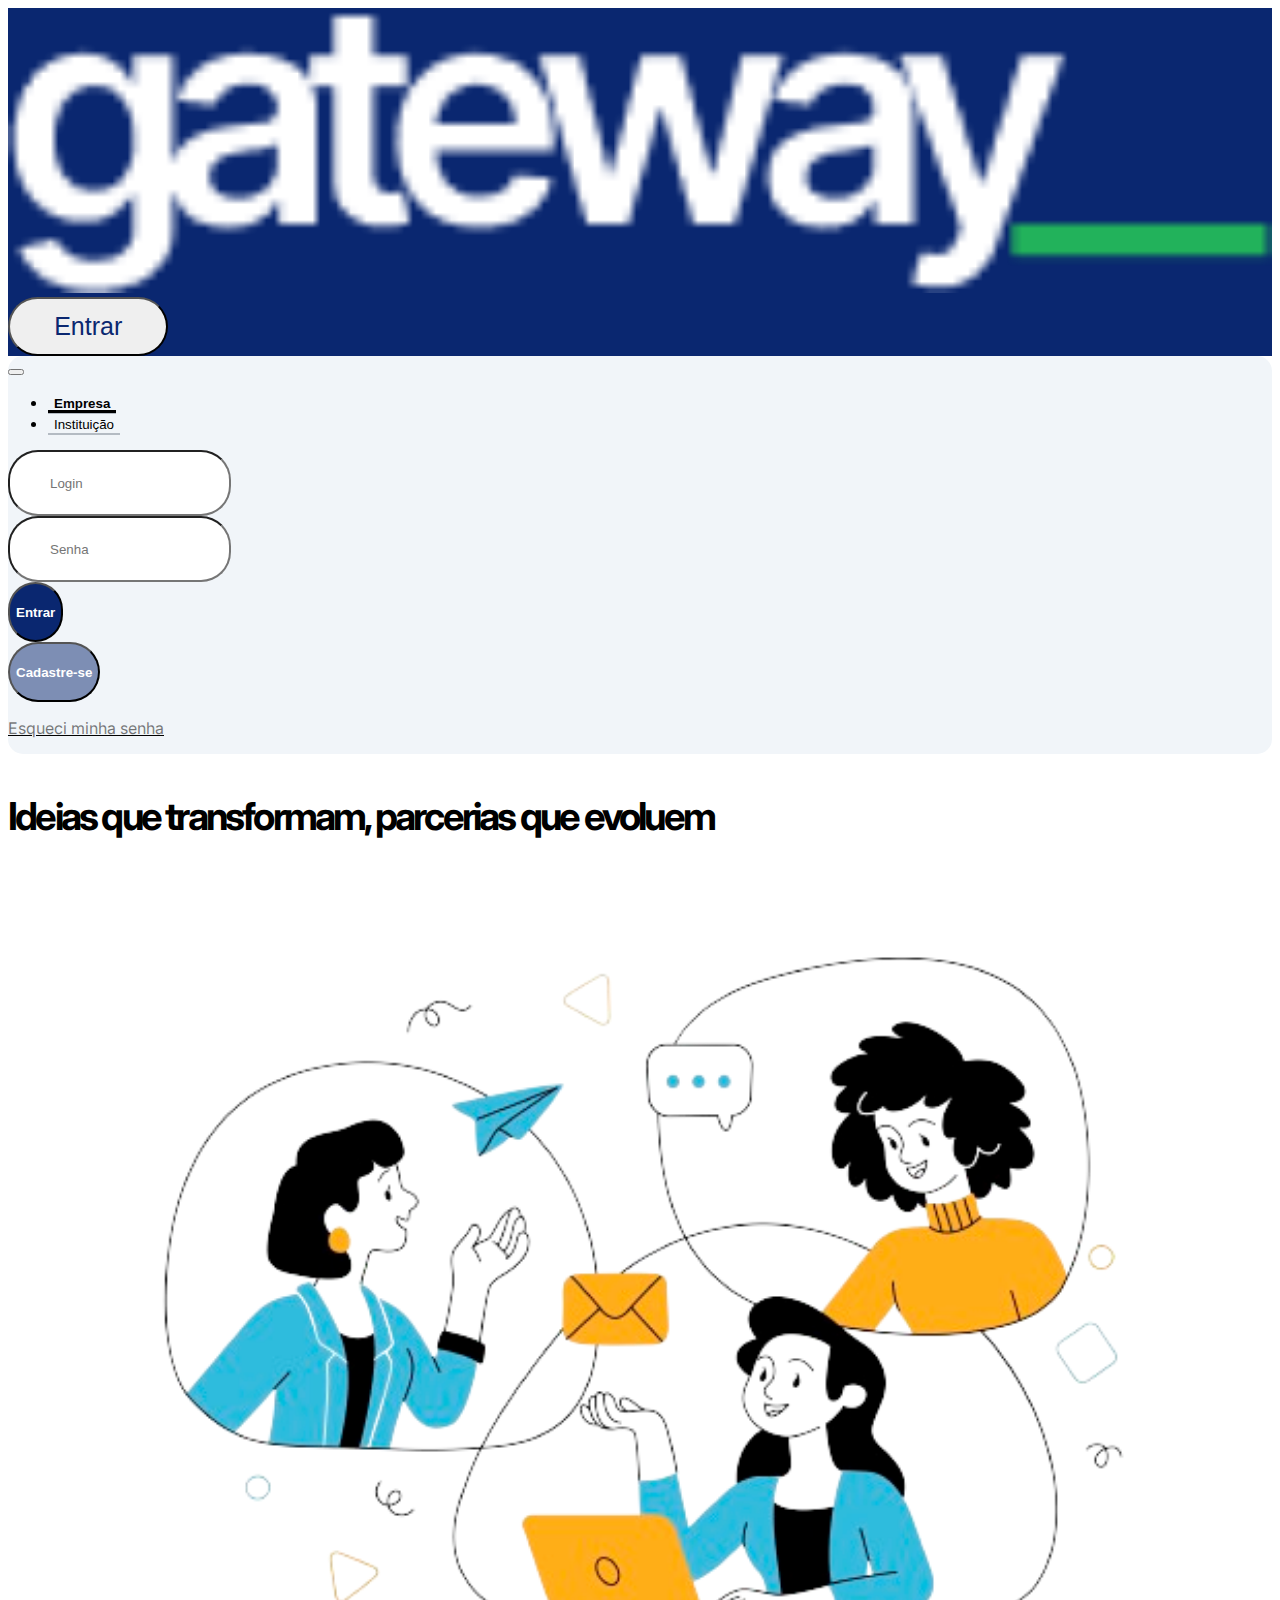
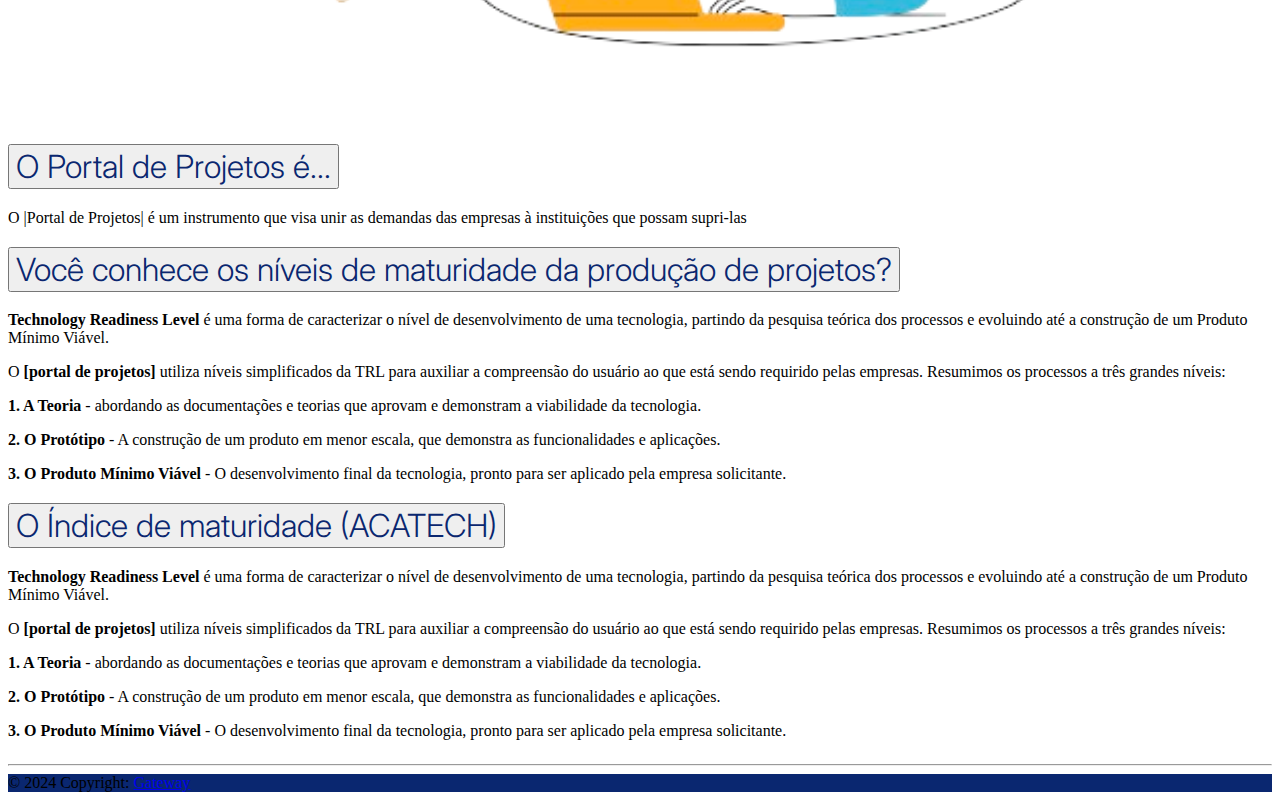
==== index.html @ 3d2c6166 "add ajustes home e footer" ====
<!DOCTYPE html>
<html lang="en">
  <head>
    <meta charset="UTF-8" />
    <meta name="viewport" content="width=device-width, initial-scale=1.0" />
    <title>Portal de Projetos</title>
    <link
      rel="stylesheet"
      href="assets/bootstrap/bootstrap-5.3.3-dist/css/bootstrap.min.css"
    />
    <link rel="stylesheet" href="assets/fontawesome/css/all.min.css" />
    <link rel="stylesheet" href="assets/css/global.css" />
  </head>
  <body>
    <div class="wrapper bg-light">
      <header>
        <!-- Navbar -->
        <nav class="navbar cabecalho d-flex justify-content-center">
          <div class="container row">
            <div class="col-6 d-flex justify-content-start">
              <a class="" href="https://institutoagregar.org.br/pt">
                <img
                  src="/assets/img/gateway_logo_branco.png"
                  class="d-inline-block align-top logo"
                  alt="gateway__"
                />
              </a>
            </div>
            <div class="col-6 d-flex justify-content-end">
              <button
                type="button"
                class="btn btn-light btn-logar me-4"
                data-bs-toggle="modal"
                data-bs-target="#modal-login"
              >
                Entrar
              </button>
            </div>
          </div>
        </nav>

        <!-- Modal de Login -->
        <div
          class="modal fade modal-lg"
          id="modal-login"
          tabindex="-1"
          role="dialog"
          aria-labelledby="modal-login"
          aria-hidden="true"
        >
          <div class="modal-dialog modal-dialog-centered" role="document">
            <div class="modal-content modal-login">
              <div class="modal-header">
                <button
                  type="button"
                  class="btn-close"
                  data-bs-dismiss="modal"
                  aria-label="Close"
                ></button>
              </div>
              <div class="modal-body">
                <div class="d-flex justify-content-center w-100">
                  <ul class="nav nav-tabs b-0" id="myTab" role="tablist">
                    <li class="nav-item" role="presentation">
                      <button
                        class="nav-link active"
                        id="empresa-tab"
                        data-bs-toggle="tab"
                        data-bs-target="#empresa"
                        type="button"
                        role="tab"
                        aria-controls="empresa"
                        aria-selected="true"
                      >
                        <i class="fa-solid fa-industry me-2"></i>Empresa
                      </button>
                    </li>
                    <li class="nav-item" role="presentation">
                      <button
                        class="nav-link"
                        id="ict-tab"
                        data-bs-toggle="tab"
                        data-bs-target="#ict"
                        type="button"
                        role="tab"
                        aria-controls="ict"
                        aria-selected="false"
                      >
                        <i class="fa-solid fa-graduation-cap me-2"></i>Instituição
                      </button>
                    </li>
                  </ul>
                </div>

                <div class="d-flex justify-content-center">
                  <form class="mt-5">
                    <div class="mb-3 input-container">
                      <i class="input-icon fa-solid fa-user"></i>
                      <input
                        type="text"
                        class="form-control"
                        id="userLogin"
                        aria-describedby="login"
                        placeholder="Login"
                      />
                    </div>
                    <div class="mb-3 input-container">
                      <i class="input-icon fa-solid fa-lock"></i>
                      <input
                        type="password"
                        class="form-control"
                        id="userPassword"
                        aria-describedby="password"
                        placeholder="Senha"
                      />
                    </div>
                    <div class="mb-3 input-container">
                      <button type="submit" class="btn btn-entrar w-100">
                        Entrar
                      </button>
                    </div>
                    <div class="mb-3 input-container">
                      <button type="button" class="btn btn-cadastrar w-100">
                        Cadastre-se
                      </button>
                    </div>
                    <div
                      class="mb-3 input-container d-flex justify-content-center"
                    >
                      <p>
                        <u
                          ><a href="#" class="esqueci-senha"
                            >Esqueci minha senha</a
                          ></u
                        >
                      </p>
                    </div>
                  </form>
                </div>
              </div>
            </div>
          </div>
        </div>
      </header>

      <main class="bg-light">
        <div class="container">
          <div class="row d-flex justify-content-center align-items-center">
            <div class="col-lg-6 col-sm-12 d-flex justify-content-center">
              <p class="titulo">Ideias que transformam, parcerias que evoluem</p>
            </div>
            <div class="col-lg-6 col-sm-12 d-flex justify-content-center">
              <img
                class="flat-home"
                src="assets/img/mulheres-trabalhando.png"
                alt=""
              />
            </div>
          </div>

          <div class="row">
            <div class="accordion" id="accordionHome">
              <!-- 1º Accordion  -->
              <div class="accordion-item">
                <h2 class="accordion-header" id="headingUm">
                  <button
                    class="accordion-button"
                    type="button"
                    data-bs-toggle="collapse"
                    data-bs-target="#collapseUm"
                    aria-expanded="true"
                    aria-controls="collapseUm"
                  >
                    <span class="texto-info">O Portal de Projetos é...</span>
                  </button>
                </h2>
                <div
                  id="collapseUm"
                  class="accordion-collapse collapse show"
                  aria-labelledby="headingUm"
                  data-bs-parent="#accordionHome"
                >
                  <div class="accordion-body">
                    O |Portal de Projetos| é um instrumento que visa unir as demandas das empresas à instituições que possam supri-las
                  </div>
                </div>
              </div>
            
              <!-- 2º Accordion  -->
              <div class="accordion-item">
                <h2 class="accordion-header" id="headingDois">
                  <button
                    class="accordion-button collapsed"
                    type="button"
                    data-bs-toggle="collapse"
                    data-bs-target="#collapseDois"
                    aria-expanded="false"
                    aria-controls="collapseDois"
                  >
                    <span class="texto-info">
                      Você conhece os níveis de maturidade da produção de projetos?
                    </span>
                  </button>
                </h2>
                <div
                  id="collapseDois"
                  class="accordion-collapse collapse"
                  aria-labelledby="headingDois"
                  data-bs-parent="#accordionHome"
                >
                  <div class="accordion-body">
                    <p>
                      <strong>Technology Readiness Level</strong> é uma forma de caracterizar o nível de desenvolvimento de uma tecnologia, partindo da pesquisa teórica dos processos e evoluindo até a construção de um Produto Mínimo Viável.
                    </p>
                    <p>
                      O <strong>[portal de projetos]</strong> utiliza níveis simplificados da TRL para auxiliar a compreensão do usuário ao que está sendo requirido pelas empresas. Resumimos os processos a três grandes níveis:
                    </p>
                    <p>
                      <strong>1. A Teoria</strong> - abordando as documentações e teorias que aprovam e demonstram a viabilidade da tecnologia.
                    </p>
                    <p>
                      <strong>2. O Protótipo</strong> - A construção de um produto em menor escala, que demonstra as funcionalidades e aplicações.
                    </p>
                    <p>
                      <strong>3. O Produto Mínimo Viável</strong> - O desenvolvimento final da tecnologia, pronto para ser aplicado pela empresa solicitante.
                    </p>
                  </div>
                </div>
              </div>
            
              <!-- 3º Accordion  -->
              <div class="accordion-item">
                <h2 class="accordion-header" id="headingTres">
                  <button
                    class="accordion-button collapsed"
                    type="button"
                    data-bs-toggle="collapse"
                    data-bs-target="#collapseTres"
                    aria-expanded="false"
                    aria-controls="collapseTres"
                  >
                    <span class="texto-info">
                      O Índice de maturidade (ACATECH)
                    </span>
                  </button>
                </h2>
                <div
                  id="collapseTres"
                  class="accordion-collapse collapse"
                  aria-labelledby="headingTres"
                  data-bs-parent="#accordionHome"
                >
                  <div class="accordion-body">
                    <p>
                      <strong>Technology Readiness Level</strong> é uma forma de caracterizar o nível de desenvolvimento de uma tecnologia, partindo da pesquisa teórica dos processos e evoluindo até a construção de um Produto Mínimo Viável.
                    </p>
                    <p>
                      O <strong>[portal de projetos]</strong> utiliza níveis simplificados da TRL para auxiliar a compreensão do usuário ao que está sendo requirido pelas empresas. Resumimos os processos a três grandes níveis:
                    </p>
                    <p>
                      <strong>1. A Teoria</strong> - abordando as documentações e teorias que aprovam e demonstram a viabilidade da tecnologia.
                    </p>
                    <p>
                      <strong>2. O Protótipo</strong> - A construção de um produto em menor escala, que demonstra as funcionalidades e aplicações.
                    </p>
                    <p>
                      <strong>3. O Produto Mínimo Viável</strong> - O desenvolvimento final da tecnologia, pronto para ser aplicado pela empresa solicitante.
                    </p>
                  </div>
                </div>
              </div>
            </div>
            
        </div>
      </main>
      
      <footer class="text-center mt-5 bg-light">
        <hr>
        <div class="container pt-4">
          <section class="mb-4">
            
            <a
              data-mdb-ripple-init
              class="btn btn-link btn-floating btn-lg text-body m-1"
              href="#!"
              role="button"
              data-mdb-ripple-color="dark"
              ><i class="fab fa-facebook-f"></i
            ></a>
      
            <a
              data-mdb-ripple-init
              class="btn btn-link btn-floating btn-lg text-body m-1"
              href="#!"
              role="button"
              data-mdb-ripple-color="dark"
              ><i class="fab fa-twitter"></i
            ></a>

            <a
              data-mdb-ripple-init
              class="btn btn-link btn-floating btn-lg text-body m-1"
              href="#!"
              role="button"
              data-mdb-ripple-color="dark"
              ><i class="fab fa-instagram"></i
            ></a>
      
            <a
              data-mdb-ripple-init
              class="btn btn-link btn-floating btn-lg text-body m-1"
              href="#!"
              role="button"
              data-mdb-ripple-color="dark"
              ><i class="fab fa-linkedin"></i
            ></a>
        </div>

        <div class="text-center p-3 down-footer text-light">
          © 2024 Copyright:
          <a class="" href="#">Gateway</a>
      </footer>  
    </div>

    <script src="assets/bootstrap/bootstrap-5.3.3-dist/js/bootstrap.min.js"></script>
    <script src="assets/jquery/jquery-3.7.1.min.js"></script>
  </body>
</html>
---- assets/css/global.css ----
@import url("https://fonts.googleapis.com/css2?family=Inter:wght@100..900&display=swap");

html,
body {
  height: 100%;
}

.cabecalho {
  background-color: #0a2770;
  font-family: "Inter", sans-serif;
}

.logo {
  width: 100%;
  height: auto;
  /* max-height: 65%; */
}

/* .cabecalho img {
    -webkit-filter: grayscale(100%);
    -moz-filter: grayscale(100%);
      -o-filter: grayscale(100%);
     -ms-filter: grayscale(100%);
         filter: grayscale(100%); 
} */

.btn-logar {
  border-radius: 30px;
  width: 160.44px;
  height: 59.2px;
  font-size: 25px;
  color: #0a2770;
}

.titulo {
  color: black;
  font-weight: 700;
  font-size: 3vw;
  font-family: "Inter", sans-serif;
  letter-spacing: -2.8px;
}

.texto-info {
  color: #0a2770;
  font-weight: 300;
  font-size: 2rem;
  font-family: "Inter", sans-serif;
}

.flat-home {
  width: 100%;
  height: auto;
}

.modal-login {
  border-radius: 15px !important;
  height: 100%;
  font-family: "inter", sans-serif;
  background-color: #f1f5f9;
}
.nav-tabs {
  border-bottom: 0px solid transparent;
  color: black;
}

.nav-tabs .nav-link {
  position: relative;
  margin-bottom: -1px;
  border-radius: 0.25rem 0.25rem 0 0;
  background-color: transparent;
  border: 0px solid transparent;
  border-bottom: 2px solid #b4bbc3;
  color: black;
}

.nav-tabs .nav-link > i {
  color: rgba(10, 39, 112, 0.5);
}

.nav-tabs .active > i {
  color: #0a2770;
}

.nav-tabs .nav-link::after {
  content: "";
  display: block;
  width: 100%;
  height: 3px;
  background-color: transparent;
  position: absolute;
  bottom: -1px;
  left: 0;
}

.nav-tabs .nav-link.active::after {
  background-color: black;
  height: 3px;
}

.nav-item .active {
  font-weight: 800;
  background-color: transparent !important;
}

.modal-header,
.modal-body {
  border-bottom: none;
}

.input-container {
  display: flex;
  align-items: center;
  position: relative;
  /* width: 50%; */
}

.input-container > input {
  padding-left: 40px;
  height: 60px;
  border-radius: 30px;
  box-shadow: none !important;
}

.input-icon {
  position: absolute;
  left: 15px;
}

.btn-entrar {
  height: 60px;
  border-radius: 30px;
  box-shadow: none !important;
  background-color: #0a2770;
  color: white;
  font-weight: bold;
}

.btn-entrar:hover {
  height: 60px;
  border-radius: 30px;
  box-shadow: none !important;
  background-color: #0a1e53;
  color: white;
  font-weight: bold;
}

.btn-cadastrar {
  height: 60px;
  border-radius: 30px;
  box-shadow: none !important;
  background-color: rgba(10, 39, 112, 0.5);
  color: white;
  font-weight: bold;
}

.btn-cadastrar:hover {
  height: 60px;
  border-radius: 30px;
  box-shadow: none !important;
  background-color: rgba(15, 36, 90, 0.669);
  color: white;
  font-weight: bold;
}

.esqueci-senha {
  text-decoration: none;
  color: rgba(0, 0, 0, 0.53);
  font-weight: normal;
  font-size: 16px;
}

.wrapper {
  display: flex;
  flex-direction: column;
  min-height: 100vh;
}

.down-footer {
  background-color: #0a2770;
}
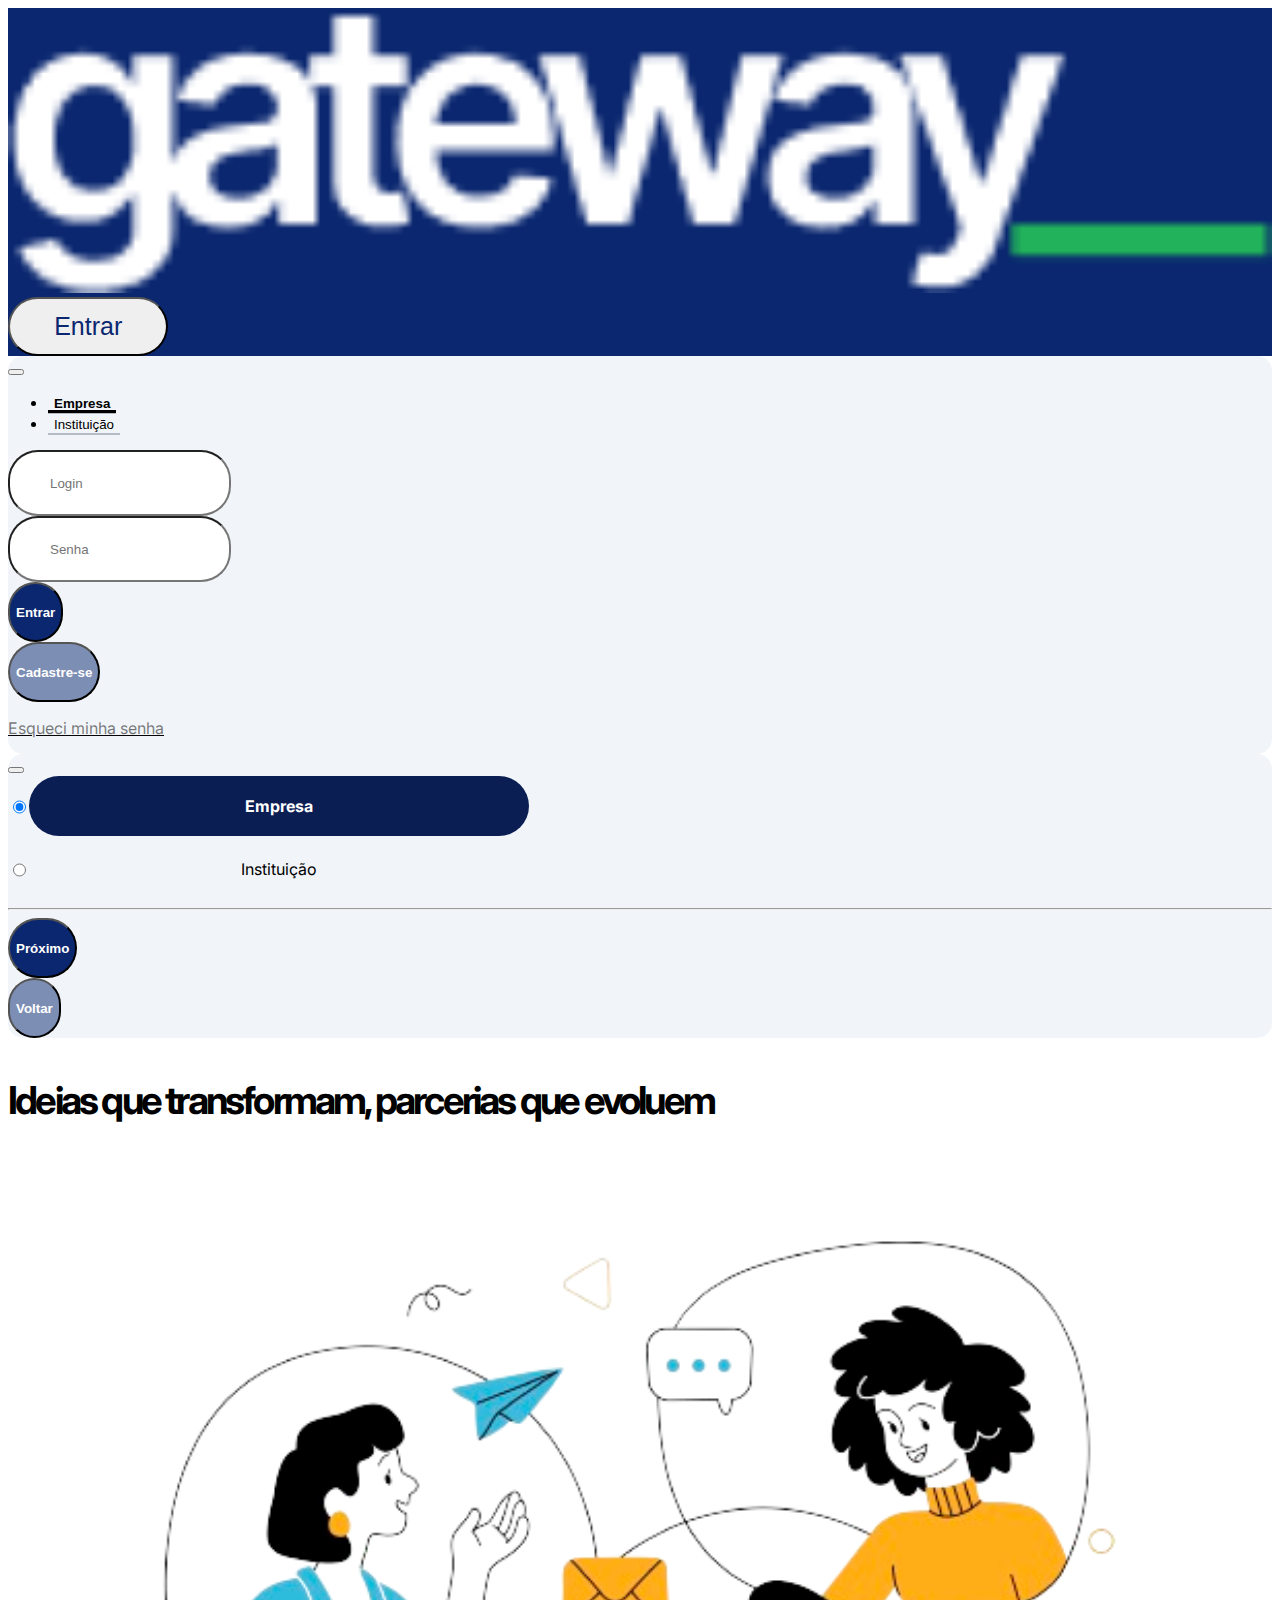
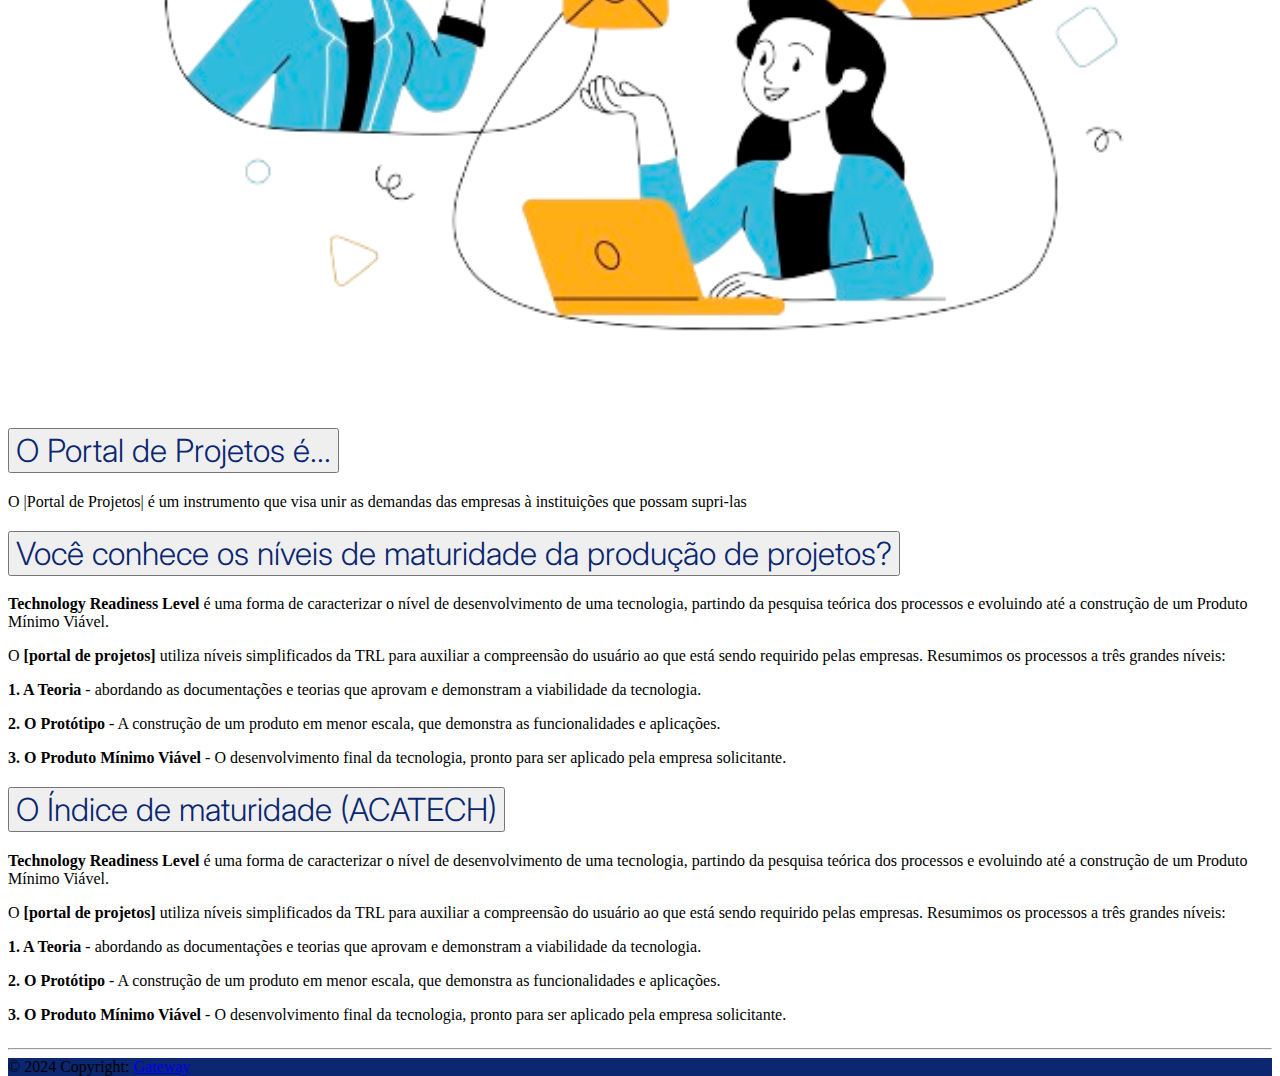
==== commit 79442bc7: "add modal de cadastro" ====
--- a/index.html
+++ b/index.html
@@ -120,7 +120,12 @@
                       </button>
                     </div>
                     <div class="mb-3 input-container">
-                      <button type="button" class="btn btn-cadastrar w-100">
+                      <button 
+                      type="button" 
+                      class="btn btn-cadastrar w-100"
+                      data-bs-toggle="modal"
+                      data-bs-target="#modal-cadastro"
+                      >
                         Cadastre-se
                       </button>
                     </div>
@@ -141,6 +146,70 @@
             </div>
           </div>
         </div>
+
+        <!-- Modal de Cadastro  -->
+        <div
+        class="modal fade modal-lg"
+        id="modal-cadastro"
+        tabindex="-1"
+        role="dialog"
+        aria-labelledby="modal-login"
+        aria-hidden="true"
+      >
+        <div class="modal-dialog modal-dialog-centered" role="document">
+          <div class="modal-content modal-login">
+            <div class="modal-header">
+              <button
+                type="button"
+                class="btn-close"
+                data-bs-dismiss="modal"
+                aria-label="Close"
+              ></button>
+            </div>
+            <div class="modal-body ">
+                <div class="row w-100 d-flex justify-content-center" >
+                    
+                  <div class="col-6 btn-categoria d-flex justify-content-end">
+                    <div class="mb-3 input-container  ">
+                      <input type="radio" class="btn-check" name="options-outlined" id="success-outlined" autocomplete="off" checked>
+                      <label class="btn btn-categoria w-100" for="success-outlined">Empresa</label>
+                    </div>
+                  </div>
+                  
+                  <div class="col-6 btn-categoria ">
+                    <div class="mb-3 input-container">
+                      <input type="radio" class="btn-check" name="options-outlined" id="danger-outlined" autocomplete="off">
+                      <label class="btn btn-categoria w-100" for="danger-outlined">Instituição</label>
+                    </div>
+                  </div>
+
+              </div>
+              <hr>
+                
+                <div class="row mt-5 ">
+                  <div class="mb-3 input-container d-flex justify-content-center">
+                    <button 
+                    type="submit" 
+                    class="btn btn-entrar w-50"
+                    data-bs-toggle="modal"
+                    data-bs-target="#modal "
+                    >
+                      Próximo
+                    </button>
+                  </div>
+                  <div class="mb-3 input-container d-flex justify-content-center">
+                    <button 
+                    type="button" 
+                    class="btn btn-cadastrar w-50">
+                      Voltar
+                    </button>
+                  </div>
+                </div>
+            </div>
+          </div>
+        </div>
+      </div>
+
       </header>
 
       <main class="bg-light">
--- a/assets/css/global.css
+++ b/assets/css/global.css
@@ -121,6 +121,19 @@
   box-shadow: none !important;
 }
 
+.input-container > label {
+  height: 60px;
+  border-radius: 30px;
+  box-shadow: none !important;
+  display: flex;
+  align-items: center;
+  justify-content: center;
+}
+
+.btn-categoria > .input-container {
+  width: 60%;
+}
+
 .input-icon {
   position: absolute;
   left: 15px;
@@ -169,6 +182,24 @@
   font-size: 16px;
 }
 
+.btn-check + .btn-categoria{
+  width: 500px !important;
+  border-radius: 30px;
+  border-color: rgba(0, 0, 0, 0.50);
+  box-shadow: none !important;
+  color: rgb(0, 0, 0);
+}
+
+.btn-check:checked + .btn-categoria {
+  background-color: #0a1e53;
+  box-shadow: none !important;
+  color: rgb(255, 255, 255);
+  font-weight: bolder;
+}
+
+
+
+
 .wrapper {
   display: flex;
   flex-direction: column;
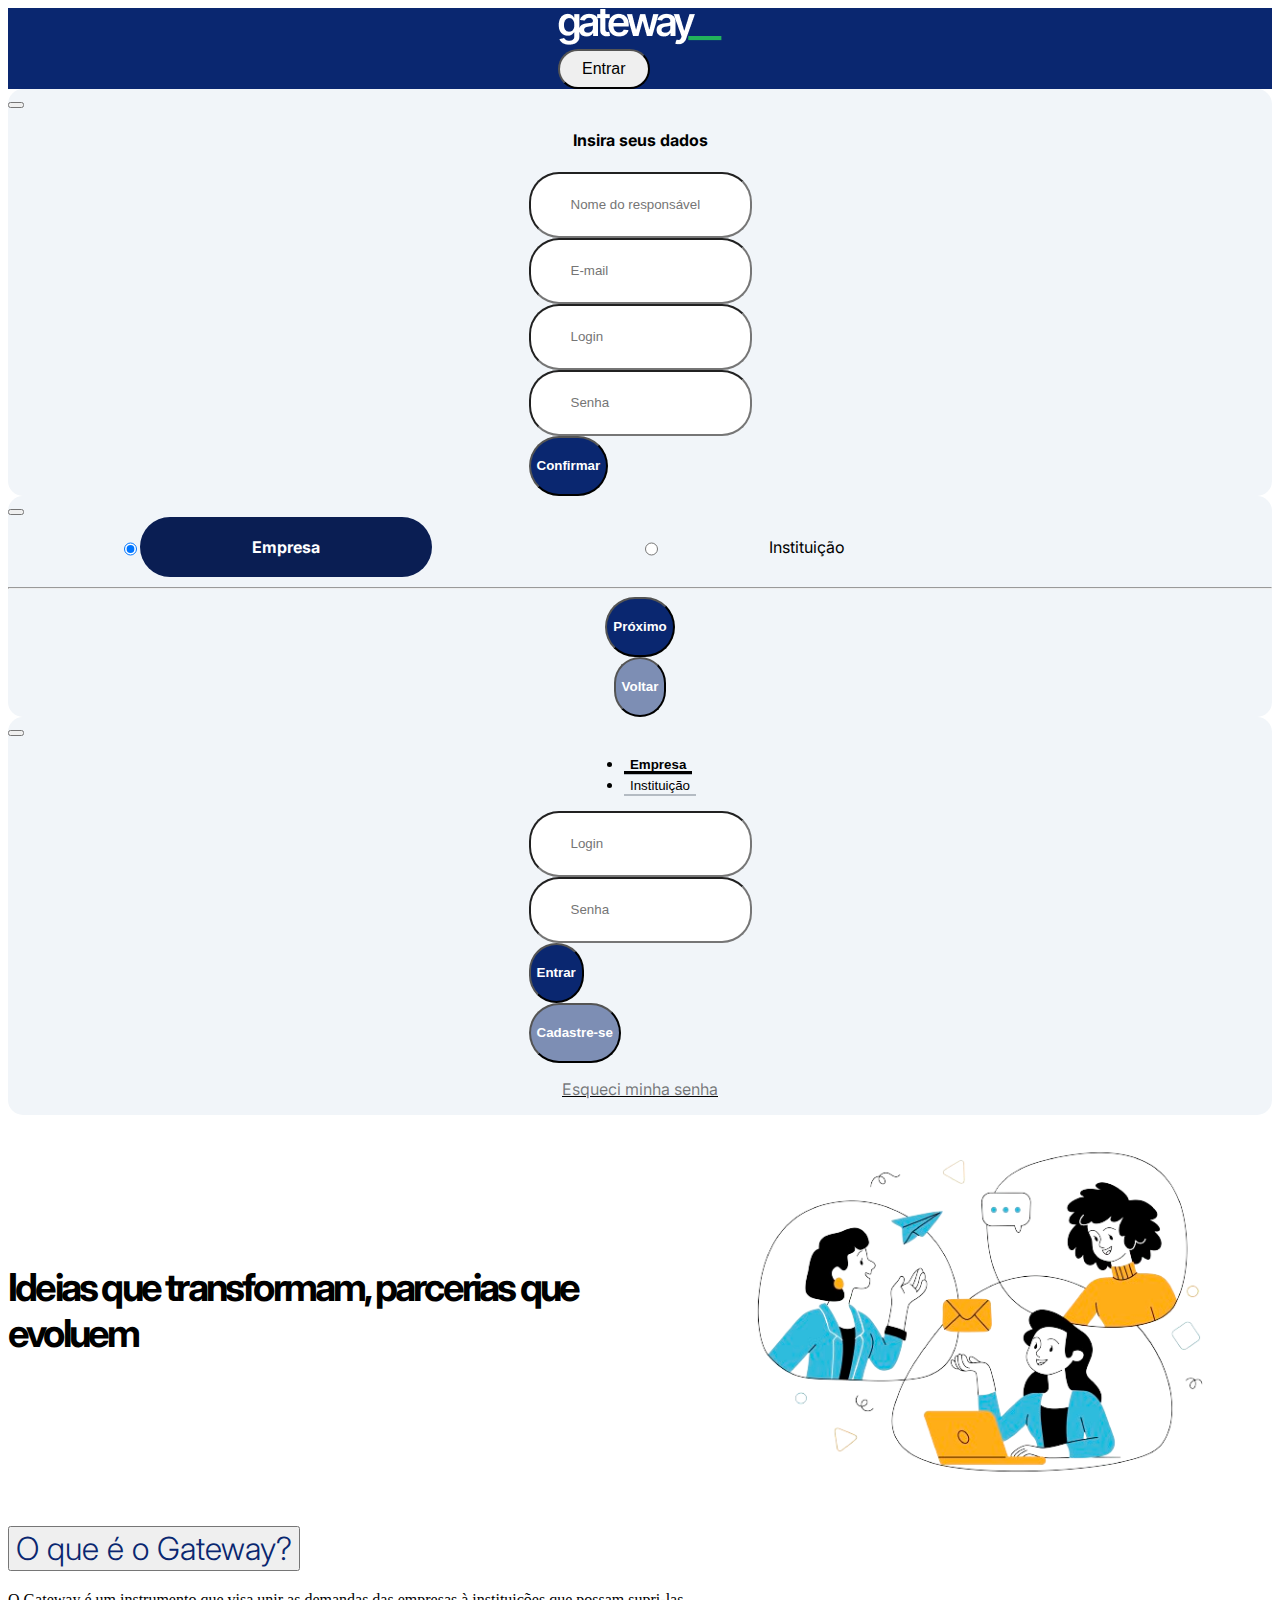
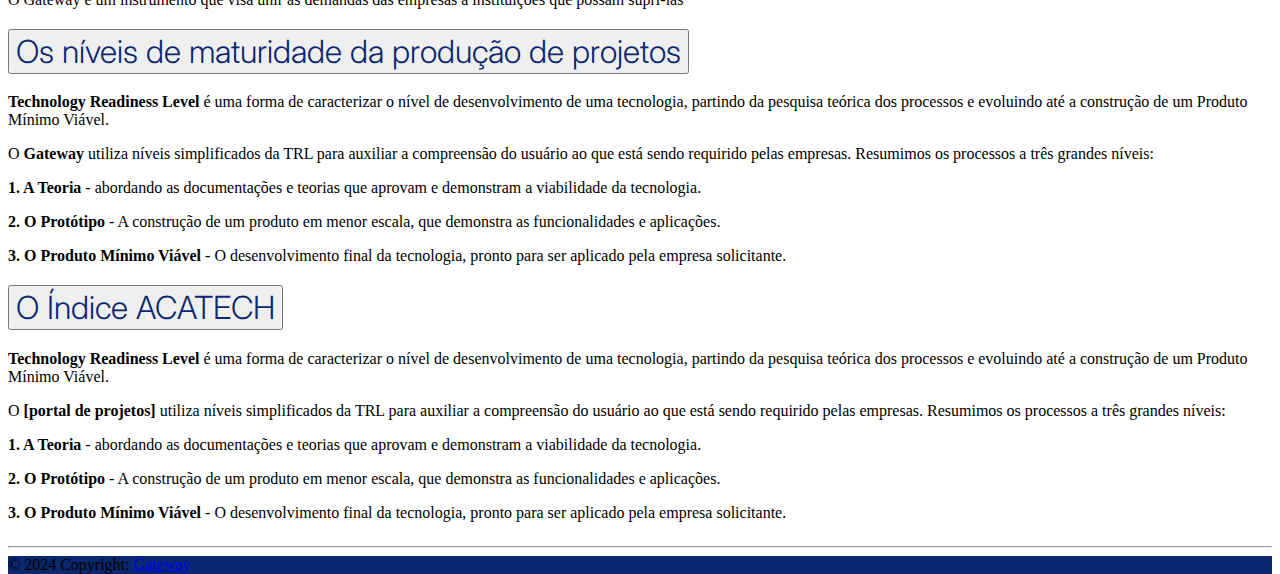
==== commit 73bf5e0c: "quase tudo (?)" ====
--- a/index.html
+++ b/index.html
@@ -10,6 +10,9 @@
     />
     <link rel="stylesheet" href="assets/fontawesome/css/all.min.css" />
     <link rel="stylesheet" href="assets/css/global.css" />
+    <link rel="stylesheet" href="assets/css/custom-tabs.css">
+    <link rel="icon" href="assets/img/favicon.svg" type="image/svg+xml">
+
   </head>
   <body>
     <div class="wrapper bg-light">
@@ -18,9 +21,9 @@
         <nav class="navbar cabecalho d-flex justify-content-center">
           <div class="container row">
             <div class="col-6 d-flex justify-content-start">
-              <a class="" href="https://institutoagregar.org.br/pt">
+              <a class="" href="#">
                 <img
-                  src="/assets/img/gateway_logo_branco.png"
+                  src="assets/img/gateway_logo_branco.png"
                   class="d-inline-block align-top logo"
                   alt="gateway__"
                 />
@@ -29,16 +32,154 @@
             <div class="col-6 d-flex justify-content-end">
               <button
                 type="button"
-                class="btn btn-light btn-logar me-4"
+                class="btn btn-light btn-logar"
                 data-bs-toggle="modal"
                 data-bs-target="#modal-login"
               >
-                Entrar
+                <span>Entrar</span>
               </button>
             </div>
           </div>
         </nav>
-
+        <!-- Modal de Cadastro -->
+        <div
+          class="modal fade modal-lg"
+          id="modal-cadastro"
+          tabindex="-1"
+          role="dialog"
+          aria-labelledby="modal-cadastro"
+          aria-hidden="true"
+        >
+          <div class="modal-dialog modal-dialog-centered" role="document">
+            <div class="modal-content modal-login">
+              <div class="modal-header">
+                <button
+                  type="button"
+                  class="btn-close"
+                  data-bs-dismiss="modal"
+                  aria-label="Close"
+                ></button>
+              </div>
+              <div class="modal-body">
+
+                <div class="d-flex justify-content-center">
+                  <form class="mt-5" action="index.html">
+                    <div class="d-flex justify-content-center">
+                      <h4>Insira seus dados</h4>
+                    </div>
+                    <div class="mb-3 input-container">
+                      <i class="fa-solid fa-id-card-clip input-icon"></i>
+                      <input
+                        type="text"
+                        class="form-control"
+                        id="userLogin"
+                        aria-describedby="login"
+                        placeholder="Nome do responsável"
+                      />
+                    </div>
+                    <div class="mb-3 input-container">
+                      <i class="fa-solid fa-envelope input-icon"></i>
+                      <input
+                        type="email"
+                        class="form-control"
+                        id="userLogin"
+                        aria-describedby="login"
+                        placeholder="E-mail"
+                      />
+                    </div>
+                    <div class="mb-3 input-container">
+                      <i class="input-icon fa-solid fa-user"></i>
+                      <input
+                        type="text"
+                        class="form-control"
+                        id="userLogin"
+                        aria-describedby="login"
+                        placeholder="Login"
+                      />
+                    </div>
+                    <div class="mb-3 input-container">
+                      <i class="input-icon fa-solid fa-lock"></i>
+                      <input
+                        type="password"
+                        class="form-control"
+                        id="userPassword"
+                        aria-describedby="password"
+                        placeholder="Senha"
+                      />
+                    </div>
+                    <div class="mb-3 input-container">
+                      <button type="submit" class="btn btn-entrar w-100" data-bs-dismiss="modal" aria-label="Close">
+                        Confirmar
+                      </button>
+                    </div>
+                  </form>
+                </div>
+              </div>
+            </div>
+          </div>
+        </div>
+        <!-- Modal de Categoria  -->
+        <div
+        class="modal fade modal-lg"
+        id="modal-categoria"
+        tabindex="-1"
+        role="dialog"
+        aria-labelledby="modal-login"
+        aria-hidden="true"
+      >
+        <div class="modal-dialog modal-dialog-centered" role="document">
+          <div class="modal-content modal-login">
+            <div class="modal-header">
+              <button
+                type="button"
+                class="btn-close"
+                data-bs-dismiss="modal"
+                aria-label="Close"
+              ></button>
+            </div>
+            <div class="modal-body ">
+                <div class="row w-100 d-flex justify-content-center" >
+
+                  <div class="col-6 btn-categoria d-flex justify-content-end">
+                    <div class="mb-3 input-container  ">
+                      <input type="radio" class="btn-check" name="options-outlined" id="success-outlined" autocomplete="off" checked>
+                      <label class="btn btn-categoria w-100" for="success-outlined">Empresa</label>
+                    </div>
+                  </div>
+
+                  <div class="col-6 btn-categoria ">
+                    <div class="mb-3 input-container">
+                      <input type="radio" class="btn-check" name="options-outlined" id="danger-outlined" autocomplete="off">
+                      <label class="btn btn-categoria w-100" for="danger-outlined">Instituição</label>
+                    </div>
+                  </div>
+
+              </div>
+              <hr>
+
+                <div class="row mt-5 ">
+                  <div class="mb-3 input-container d-flex justify-content-center">
+                    <button 
+                    type="submit" 
+                    class="btn btn-entrar w-50"
+                    data-bs-toggle="modal"
+                    data-bs-target="#modal-cadastro"
+                    >
+                      Próximo
+                    </button>
+                  </div>
+                  <div class="mb-3 input-container d-flex justify-content-center">
+                    <button 
+                    type="button" 
+                    class="btn btn-cadastrar w-50">
+                      Voltar
+                    </button>
+                  </div>
+                </div>
+            </div>
+          </div>
+        </div>
+      </div>
         <!-- Modal de Login -->
         <div
           class="modal fade modal-lg"
@@ -93,7 +234,7 @@
                 </div>
 
                 <div class="d-flex justify-content-center">
-                  <form class="mt-5">
+                  <form class="mt-5" action="pages/demandas.html">
                     <div class="mb-3 input-container">
                       <i class="input-icon fa-solid fa-user"></i>
                       <input
@@ -124,7 +265,7 @@
                       type="button" 
                       class="btn btn-cadastrar w-100"
                       data-bs-toggle="modal"
-                      data-bs-target="#modal-cadastro"
+                      data-bs-target="#modal-categoria"
                       >
                         Cadastre-se
                       </button>
@@ -146,70 +287,6 @@
             </div>
           </div>
         </div>
-
-        <!-- Modal de Cadastro  -->
-        <div
-        class="modal fade modal-lg"
-        id="modal-cadastro"
-        tabindex="-1"
-        role="dialog"
-        aria-labelledby="modal-login"
-        aria-hidden="true"
-      >
-        <div class="modal-dialog modal-dialog-centered" role="document">
-          <div class="modal-content modal-login">
-            <div class="modal-header">
-              <button
-                type="button"
-                class="btn-close"
-                data-bs-dismiss="modal"
-                aria-label="Close"
-              ></button>
-            </div>
-            <div class="modal-body ">
-                <div class="row w-100 d-flex justify-content-center" >
-                    
-                  <div class="col-6 btn-categoria d-flex justify-content-end">
-                    <div class="mb-3 input-container  ">
-                      <input type="radio" class="btn-check" name="options-outlined" id="success-outlined" autocomplete="off" checked>
-                      <label class="btn btn-categoria w-100" for="success-outlined">Empresa</label>
-                    </div>
-                  </div>
-                  
-                  <div class="col-6 btn-categoria ">
-                    <div class="mb-3 input-container">
-                      <input type="radio" class="btn-check" name="options-outlined" id="danger-outlined" autocomplete="off">
-                      <label class="btn btn-categoria w-100" for="danger-outlined">Instituição</label>
-                    </div>
-                  </div>
-
-              </div>
-              <hr>
-                
-                <div class="row mt-5 ">
-                  <div class="mb-3 input-container d-flex justify-content-center">
-                    <button 
-                    type="submit" 
-                    class="btn btn-entrar w-50"
-                    data-bs-toggle="modal"
-                    data-bs-target="#modal "
-                    >
-                      Próximo
-                    </button>
-                  </div>
-                  <div class="mb-3 input-container d-flex justify-content-center">
-                    <button 
-                    type="button" 
-                    class="btn btn-cadastrar w-50">
-                      Voltar
-                    </button>
-                  </div>
-                </div>
-            </div>
-          </div>
-        </div>
-      </div>
-
       </header>
 
       <main class="bg-light">
@@ -240,7 +317,7 @@
                     aria-expanded="true"
                     aria-controls="collapseUm"
                   >
-                    <span class="texto-info">O Portal de Projetos é...</span>
+                    <span class="texto-info">O que é o Gateway?</span>
                   </button>
                 </h2>
                 <div
@@ -250,7 +327,7 @@
                   data-bs-parent="#accordionHome"
                 >
                   <div class="accordion-body">
-                    O |Portal de Projetos| é um instrumento que visa unir as demandas das empresas à instituições que possam supri-las
+                    O Gateway é um instrumento que visa unir as demandas das empresas à instituições que possam supri-las
                   </div>
                 </div>
               </div>
@@ -267,7 +344,7 @@
                     aria-controls="collapseDois"
                   >
                     <span class="texto-info">
-                      Você conhece os níveis de maturidade da produção de projetos?
+                      Os níveis de maturidade da produção de projetos
                     </span>
                   </button>
                 </h2>
@@ -282,7 +359,7 @@
                       <strong>Technology Readiness Level</strong> é uma forma de caracterizar o nível de desenvolvimento de uma tecnologia, partindo da pesquisa teórica dos processos e evoluindo até a construção de um Produto Mínimo Viável.
                     </p>
                     <p>
-                      O <strong>[portal de projetos]</strong> utiliza níveis simplificados da TRL para auxiliar a compreensão do usuário ao que está sendo requirido pelas empresas. Resumimos os processos a três grandes níveis:
+                      O <strong>Gateway</strong> utiliza níveis simplificados da TRL para auxiliar a compreensão do usuário ao que está sendo requirido pelas empresas. Resumimos os processos a três grandes níveis:
                     </p>
                     <p>
                       <strong>1. A Teoria</strong> - abordando as documentações e teorias que aprovam e demonstram a viabilidade da tecnologia.
@@ -309,7 +386,7 @@
                     aria-controls="collapseTres"
                   >
                     <span class="texto-info">
-                      O Índice de maturidade (ACATECH)
+                      O Índice ACATECH
                     </span>
                   </button>
                 </h2>
@@ -388,6 +465,7 @@
         <div class="text-center p-3 down-footer text-light">
           © 2024 Copyright:
           <a class="" href="#">Gateway</a>
+        </div>
       </footer>  
     </div>
 
--- a/assets/css/global.css
+++ b/assets/css/global.css
@@ -25,12 +25,52 @@
 } */
 
 .btn-logar {
+  border-radius: 38px;
+  width: max-content;
+  min-width: max-content;
+  font-size: 16px;
+}
+
+.btn-logar span {
+  padding-left: 3%;
+  padding-right: 3%;
+}
+
+.btn-check + .btn-categoria{
+  width: 500px !important;
+  border-radius: 30px;
+  border-color: rgba(0, 0, 0, 0.50);
+  box-shadow: none !important;
+  color: rgb(0, 0, 0);
+}
+
+.btn-check:checked + .btn-categoria {
+  background-color: #0a1e53;
+  box-shadow: none !important;
+  color: rgb(255, 255, 255);
+  font-weight: bolder;
+}
+
+.input-container > label {
+  height: 60px;
+  border-radius: 30px;
+  box-shadow: none !important;
+  display: flex;
+  align-items: center;
+  justify-content: center;
+}
+
+.btn-categoria > .input-container {
+  width: 60%;
+}
+
+/* .btn-logar {
   border-radius: 30px;
   width: 160.44px;
   height: 59.2px;
   font-size: 25px;
   color: #0a2770;
-}
+} */
 
 .titulo {
   color: black;
@@ -58,49 +98,6 @@
   font-family: "inter", sans-serif;
   background-color: #f1f5f9;
 }
-.nav-tabs {
-  border-bottom: 0px solid transparent;
-  color: black;
-}
-
-.nav-tabs .nav-link {
-  position: relative;
-  margin-bottom: -1px;
-  border-radius: 0.25rem 0.25rem 0 0;
-  background-color: transparent;
-  border: 0px solid transparent;
-  border-bottom: 2px solid #b4bbc3;
-  color: black;
-}
-
-.nav-tabs .nav-link > i {
-  color: rgba(10, 39, 112, 0.5);
-}
-
-.nav-tabs .active > i {
-  color: #0a2770;
-}
-
-.nav-tabs .nav-link::after {
-  content: "";
-  display: block;
-  width: 100%;
-  height: 3px;
-  background-color: transparent;
-  position: absolute;
-  bottom: -1px;
-  left: 0;
-}
-
-.nav-tabs .nav-link.active::after {
-  background-color: black;
-  height: 3px;
-}
-
-.nav-item .active {
-  font-weight: 800;
-  background-color: transparent !important;
-}
 
 .modal-header,
 .modal-body {
@@ -121,19 +118,6 @@
   box-shadow: none !important;
 }
 
-.input-container > label {
-  height: 60px;
-  border-radius: 30px;
-  box-shadow: none !important;
-  display: flex;
-  align-items: center;
-  justify-content: center;
-}
-
-.btn-categoria > .input-container {
-  width: 60%;
-}
-
 .input-icon {
   position: absolute;
   left: 15px;
@@ -182,30 +166,463 @@
   font-size: 16px;
 }
 
-.btn-check + .btn-categoria{
-  width: 500px !important;
-  border-radius: 30px;
-  border-color: rgba(0, 0, 0, 0.50);
-  box-shadow: none !important;
-  color: rgb(0, 0, 0);
-}
-
-.btn-check:checked + .btn-categoria {
-  background-color: #0a1e53;
-  box-shadow: none !important;
-  color: rgb(255, 255, 255);
-  font-weight: bolder;
-}
-
-
-
-
 .wrapper {
   display: flex;
   flex-direction: column;
   min-height: 100vh;
+  transition: margin-left 0.3s;
 }
 
 .down-footer {
   background-color: #0a2770;
+}
+
+/* Sidebar */
+
+#sidebar {
+  height: 100vh;
+  width: 0;
+  position: fixed;
+  top: 0;
+  left: 0;
+  background-color: #0a2770;
+  overflow-x: hidden;
+  transition: width 0.3s;
+  align-items: center;
+  padding-top: 60px;
+  display: flex;
+  flex-direction: column;
+  height: 100vh;
+  z-index: 1;
+}
+#sidebar.expanded {
+  width: 200px;
+}
+#sidebar.expanded #toggle-btn {
+  color: white;
+}
+#sidebar .nav-link {
+  color: #ffffff;
+  text-align: center;
+  width: 100%;
+}
+#sidebar .nav-link:hover {
+  background-color: #0a1e53;
+}
+.sidebar-icon {
+  font-size: 30px;
+  margin: 15px 0;
+}
+#toggle-btn {
+  font-size: 24px;
+  cursor: pointer;
+  color: white;
+  position: fixed;
+  top: 10px;
+  left: 10px;
+  z-index: 1;
+}
+.nav-items {
+  display: flex;
+  flex-direction: column;
+  flex-grow: 1;
+}
+.bottom-item {
+  margin-top: auto;
+}
+.titulo-pagina{
+  font-weight: 600;
+  color: #0a2770;
+}
+
+.card-img-top {
+  /* margin: 20px; */
+  max-width: 13%;
+  width: 100%;
+  height: auto;
+}
+
+.card {
+  border-top-left-radius: 22px;
+  border-top-right-radius: 22px;
+  border-bottom-left-radius: 0px;
+  border-bottom-right-radius: 0px;
+  width: 80%; 
+  height: auto;
+  background: url('../img/cards-background.png') no-repeat center center / cover;
+}
+
+.footer-card {
+  margin-top: 60px;
+}
+
+.card-title {
+  margin-bottom: 0px;
+}
+
+.btn > i span {
+  line-height: inherit;
+}
+
+.btn-novo {
+  height: max-content;
+}
+
+.btn-novo:hover {
+  height: max-content;
+}
+
+/* Wizard de demanda */
+/*------------------------*/
+input:focus,
+button:focus,
+.form-control:focus{
+	outline: none;
+	box-shadow: none;
+}
+.form-control:disabled, .form-control[readonly]{
+	background-color: #fff;
+}
+/*----------step-wizard------------*/
+.d-flex{
+	display: flex;
+}
+.justify-content-center{
+	justify-content: center;
+}
+.align-items-center{
+	align-items: center;
+}
+
+/*---------signup-step-------------*/
+.bg-color{
+	background-color: #333;
+}
+.signup-step-container{
+	/* padding: 150px 0px; */
+	padding-bottom: 60px;
+}
+
+
+.wizard .nav-tabs {
+    position: relative;
+    margin-bottom: 0;
+    border-bottom-color: transparent;
+}
+
+.wizard > div.wizard-inner {
+        position: relative;
+margin-bottom: 50px;
+text-align: center;
+}
+
+.connecting-line {
+    height: 2px;
+    background: #e0e0e0;
+    position: absolute;
+    width: 75%;
+    margin: 0 auto;
+    left: 0;
+    right: 0;
+    top: 15px;
+    z-index: 1;
+}
+
+.wizard .nav-tabs > li.active > a, .wizard .nav-tabs > li.active > a:hover, .wizard .nav-tabs > li.active > a:focus {
+    color: #555555;
+    cursor: default;
+    border: 0;
+    border-bottom-color: transparent;
+}
+
+span.round-tab {
+    width: 30px;
+    height: 30px;
+    line-height: 30px;
+    display: inline-block;
+    border-radius: 50%;
+    background: #fff;
+    z-index: 2;
+    position: absolute;
+    left: 0;
+    text-align: center;
+    font-size: 16px;
+    color: #0e214b;
+    font-weight: 500;
+    border: 1px solid #ddd;
+}
+span.round-tab i{
+    color:#555555;
+}
+.wizard li.active span.round-tab {
+    background: #0a2770;
+    color: #fff;
+    border-color: #0a2770;
+}
+.wizard li.active span.round-tab i{
+    color: #5bc0de;
+}
+.wizard .nav-tabs > li.active > a i{
+	color: #0a2770;
+}
+
+.wizard .nav-tabs > li {
+    width: 25%;
+}
+
+.wizard li:after {
+    content: " ";
+    position: absolute;
+    left: 46%;
+    opacity: 0;
+    margin: 0 auto;
+    bottom: 0px;
+    border: 5px solid transparent;
+    border-bottom-color: red;
+    transition: 0.1s ease-in-out;
+}
+
+
+
+.wizard .nav-tabs > li a {
+    width: 30px;
+    height: 30px;
+    margin: 20px auto;
+    border-radius: 100%;
+    padding: 0;
+    background-color: transparent;
+    position: relative;
+    top: 0;
+}
+.wizard .nav-tabs > li a i{
+	position: absolute;
+    top: -15px;
+    font-style: normal;
+    font-weight: 400;
+    white-space: nowrap;
+    left: 50%;
+    transform: translate(-50%, -50%);
+    font-size: 12px;
+    font-weight: 700;
+    color: #000;
+}
+
+    .wizard .nav-tabs > li a:hover {
+        background: transparent;
+    }
+
+.wizard .tab-pane {
+    position: relative;
+    padding-top: 20px;
+}
+
+
+.wizard h3 {
+    margin-top: 0;
+}
+.prev-step,
+.next-step{
+    font-size: 13px;
+    padding: 8px 24px;
+    border: none;
+    /* border-radius: 4px; */
+    margin-top: 30px;
+}
+
+.skip-btn{
+	background-color: #cec12d;
+}
+.step-head{
+    font-size: 20px;
+    text-align: center;
+    font-weight: 500;
+    margin-bottom: 20px;
+}
+.term-check{
+	font-size: 14px;
+	font-weight: 400;
+}
+.custom-file {
+    position: relative;
+    display: inline-block;
+    width: 100%;
+    height: 40px;
+    margin-bottom: 0;
+}
+.custom-file-input {
+    position: relative;
+    z-index: 2;
+    width: 100%;
+    height: 40px;
+    margin: 0;
+    opacity: 0;
+}
+.custom-file-label {
+    position: absolute;
+    top: 0;
+    right: 0;
+    left: 0;
+    z-index: 1;
+    height: 40px;
+    padding: .375rem .75rem;
+    font-weight: 400;
+    line-height: 2;
+    color: #495057;
+    background-color: #fff;
+    border: 1px solid #ced4da;
+    border-radius: .25rem;
+}
+.custom-file-label::after {
+    position: absolute;
+    top: 0;
+    right: 0;
+    bottom: 0;
+    z-index: 3;
+    display: block;
+    height: 38px;
+    padding: .375rem .75rem;
+    line-height: 2;
+    color: #495057;
+    content: "Browse";
+    background-color: #e9ecef;
+    border-left: inherit;
+    border-radius: 0 .25rem .25rem 0;
+}
+.footer-link{
+	margin-top: 30px;
+}
+.all-info-container{
+
+}
+.list-content{
+	margin-bottom: 10px;
+}
+.list-content a{
+	padding: 10px 15px;
+    width: 100%;
+    display: inline-block;
+    background-color: #f5f5f5;
+    position: relative;
+    color: #565656;
+    font-weight: 400;
+    border-radius: 4px;
+}
+.list-content a[aria-expanded="true"] i{
+	transform: rotate(180deg);
+}
+.list-content a i{
+	text-align: right;
+    position: absolute;
+    top: 15px;
+    right: 10px;
+    transition: 0.5s;
+}
+.form-control[disabled], .form-control[readonly], fieldset[disabled] .form-control {
+    background-color: #fdfdfd;
+}
+.list-box{
+	padding: 10px;
+}
+.signup-logo-header .logo_area{
+	width: 200px;
+}
+.signup-logo-header .nav > li{
+	padding: 0;
+}
+.signup-logo-header .header-flex{
+	display: flex;
+	justify-content: center;
+	align-items: center;
+}
+.list-inline li{
+    display: inline-block;
+    margin-top: 30px;
+}
+.pull-right{
+    float: right;
+}
+
+.nav-item {
+  color:#000 !important;
+}
+
+/*-----------custom-checkbox-----------*/
+/*----------Custom-Checkbox---------*/
+input[type="checkbox"]{
+    position: relative;
+    display: inline-block;
+    margin-right: 5px;
+}
+input[type="checkbox"]::before,
+input[type="checkbox"]::after {
+    position: absolute;
+    content: "";
+    display: inline-block;   
+}
+input[type="checkbox"]::before{
+    height: 16px;
+    width: 16px;
+    border: 1px solid #999;
+    left: 0px;
+    top: 0px;
+    background-color: #fff;
+    border-radius: 2px;
+}
+input[type="checkbox"]::after{
+    height: 5px;
+    width: 9px;
+    left: 4px;
+    top: 4px;
+}
+input[type="checkbox"]:checked::after{
+    content: "";
+    border-left: 1px solid #fff;
+    border-bottom: 1px solid #fff;
+    transform: rotate(-45deg);
+}
+input[type="checkbox"]:checked::before{
+    background-color: #0a2770;
+    border-color: #0a2770;
+}
+
+@media (max-width: 767px){
+	.sign-content h3{
+		font-size: 40px;
+	}
+	.wizard .nav-tabs > li a i{
+		display: none;
+	}
+	.signup-logo-header .navbar-toggle{
+		margin: 0;
+		margin-top: 8px;
+	}
+	.signup-logo-header .logo_area{
+		margin-top: 0;
+	}
+	.signup-logo-header .header-flex{
+		display: block;
+	}
+}
+
+@media (min-width: 768px) {
+  .logo-header {
+    display: flex;
+    justify-content: flex-start;
+  }
+  .btn-logar {
+    height: 2.5rem;
+  }
+
+  .btn-logar span {
+    padding-left: 1rem;
+    padding-right: 1rem;
+    font-size: 1rem;
+  }
+}
+
+@media (max-width: 767.98px) {
+  .logo-header {
+    display: flex;
+    justify-content: center;
+  }
 }--- a/assets/css/custom-tabs.css
+++ b/assets/css/custom-tabs.css
@@ -0,0 +1,43 @@
+.nav-tabs {
+    border-bottom: 0px solid transparent;
+    color: black;
+  }
+  
+  .nav-tabs .nav-link {
+    position: relative;
+    margin-bottom: -1px;
+    border-radius: 0.25rem 0.25rem 0 0;
+    background-color: transparent;
+    border: 0px solid transparent;
+    border-bottom: 2px solid #b4bbc3;
+    color: black;
+  }
+  
+  .nav-tabs .nav-link > i {
+    color: rgba(10, 39, 112, 0.5);
+  }
+  
+  .nav-tabs .active > i {
+    color: #0a2770;
+  }
+  
+  .nav-tabs .nav-link::after {
+    content: "";
+    display: block;
+    width: 100%;
+    height: 3px;
+    background-color: transparent;
+    position: absolute;
+    bottom: -1px;
+    left: 0;
+  }
+  
+  .nav-tabs .nav-link.active::after {
+    background-color: black;
+    height: 3px;
+  }
+  
+  .nav-item .active {
+    font-weight: 800;
+    background-color: transparent !important;
+  }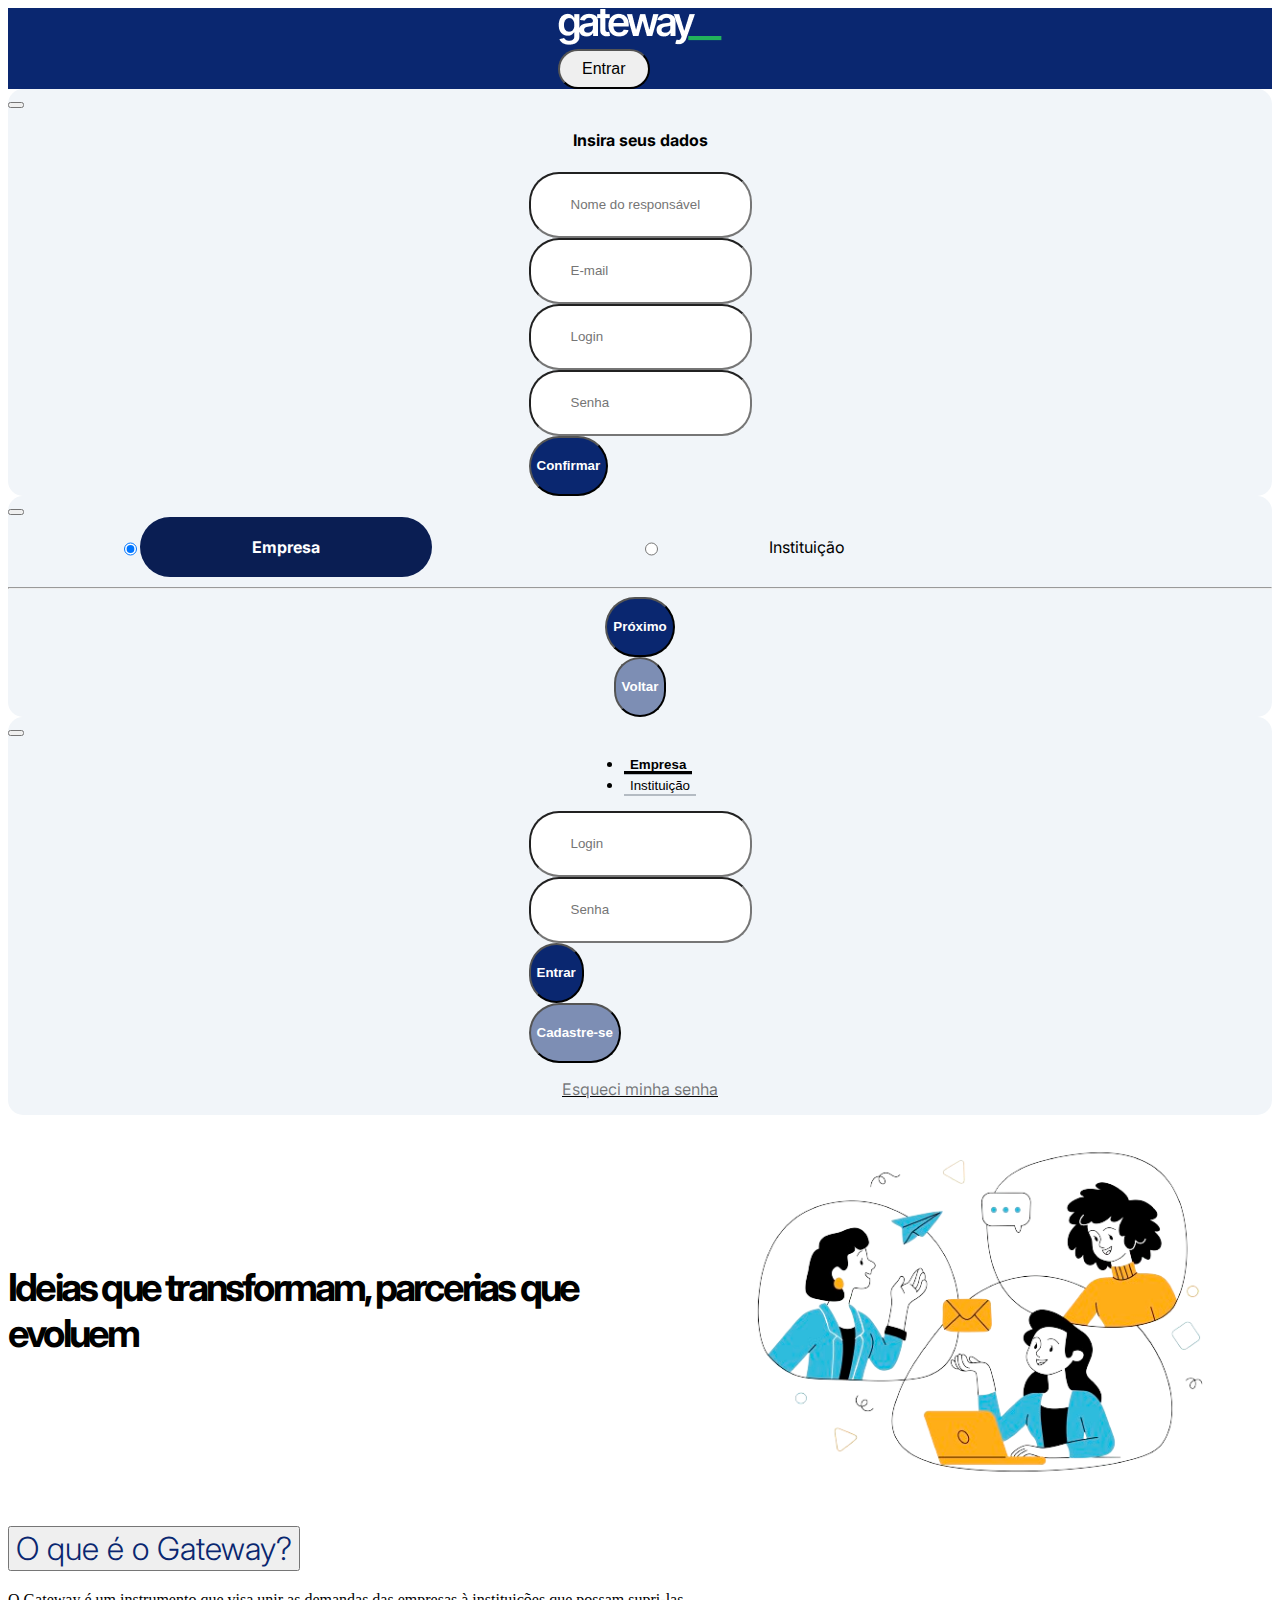
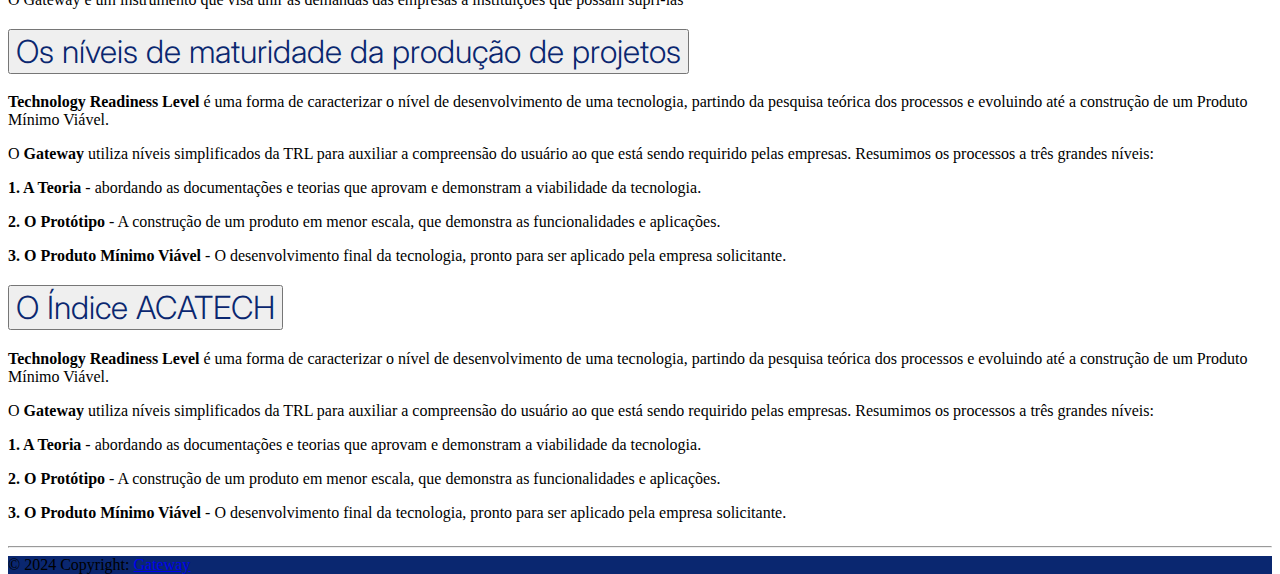
==== commit 52abc659: "final apresentacao" ====
--- a/index.html
+++ b/index.html
@@ -265,7 +265,7 @@
                       type="button" 
                       class="btn btn-cadastrar w-100"
                       data-bs-toggle="modal"
-                      data-bs-target="#modal-categoria"
+                      data-bs-target="#modal-cadastro"
                       >
                         Cadastre-se
                       </button>
@@ -401,7 +401,7 @@
                       <strong>Technology Readiness Level</strong> é uma forma de caracterizar o nível de desenvolvimento de uma tecnologia, partindo da pesquisa teórica dos processos e evoluindo até a construção de um Produto Mínimo Viável.
                     </p>
                     <p>
-                      O <strong>[portal de projetos]</strong> utiliza níveis simplificados da TRL para auxiliar a compreensão do usuário ao que está sendo requirido pelas empresas. Resumimos os processos a três grandes níveis:
+                      O <strong>Gateway</strong> utiliza níveis simplificados da TRL para auxiliar a compreensão do usuário ao que está sendo requirido pelas empresas. Resumimos os processos a três grandes níveis:
                     </p>
                     <p>
                       <strong>1. A Teoria</strong> - abordando as documentações e teorias que aprovam e demonstram a viabilidade da tecnologia.
--- a/assets/css/global.css
+++ b/assets/css/global.css
@@ -542,8 +542,16 @@
     float: right;
 }
 
-.nav-item {
-  color:#000 !important;
+.nav-item-custom > .active {
+  color: white !important;
+  font-weight: 700;
+  background-color: #0a2770 !important;
+  font-size: 1.0rem;
+}
+
+.nav-item-custom > :not(.active) {
+  background-color: white !important;
+  color: black !important;
 }
 
 /*-----------custom-checkbox-----------*/
